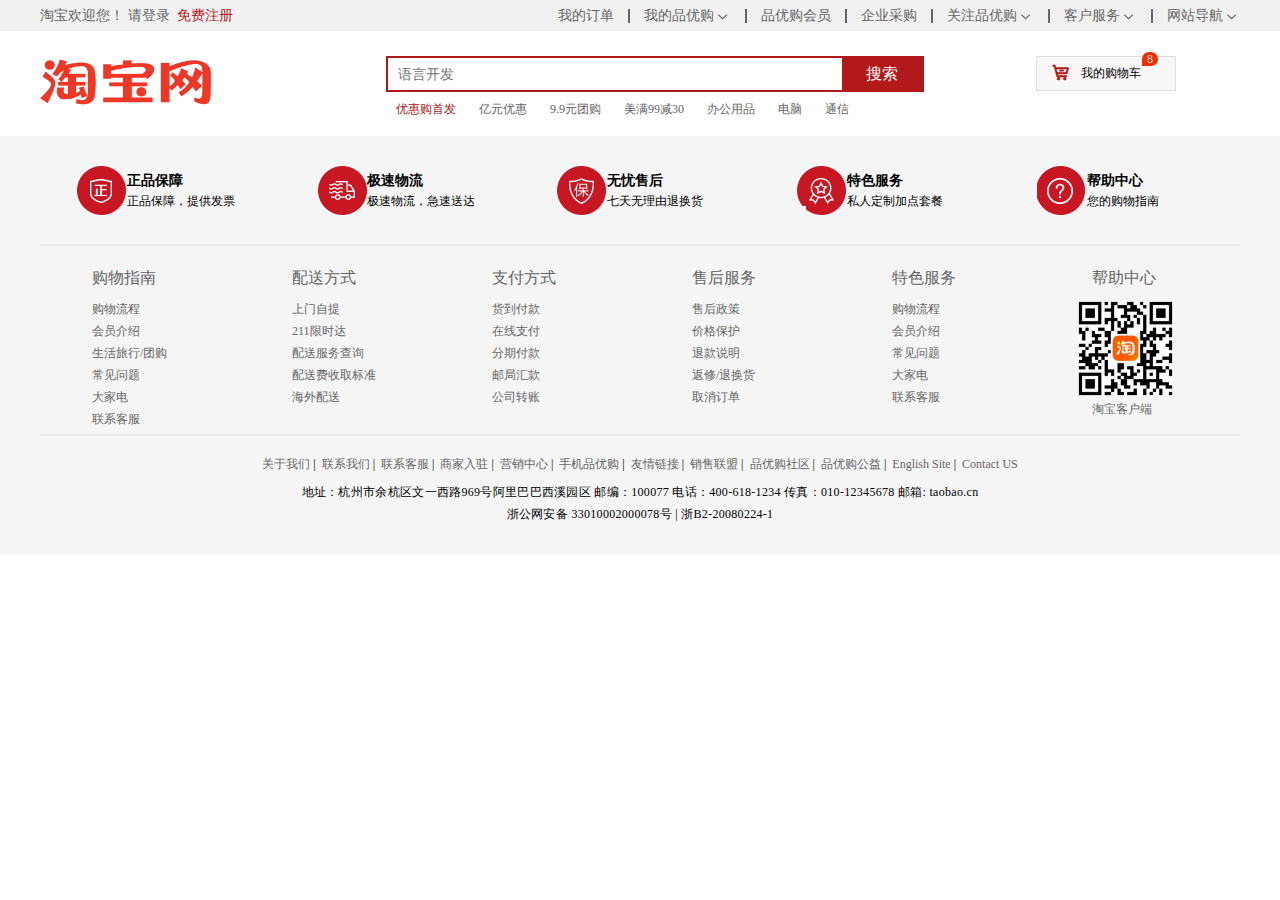
==== list.html @ 5410a911 "新增初始化list页面" ====
<!DOCTYPE html>
<html lang="en">

<head>
    <meta charset="UTF-8">
    <meta http-equiv="X-UA-Compatible" content="IE=edge">
    <meta name="viewport" content="width=device-width, initial-scale=1.0">
    <title>淘宝网-分类列表</title>
    <meta name="description"
        content="淘宝网 - 亚洲较大的网上交易平台，提供各类服饰、美容、家居、数码、话费/点卡充值… 数亿优质商品，同时提供担保交易(先收货后付款)等安全交易保障服务，并由商家提供退货承诺、破损补寄等消费者保障服务，让你安心享受网上购物乐趣！">
    <meta name="keyword" content="购物网站,团购,网上贸易,安全购物,电子商务">
    <link rel="short icon" href="favicon.ico">
    <link rel="stylesheet" href="css/base.css">
    <link rel="stylesheet" href="css/common.css">
    <link rel="stylesheet" href="css/list.css">
    <script src="http://at.alicdn.com/t/c/font_3820573_bttabifp97.js"></script>
    <script src="js/demo.js"></script>


</head>

<body>
    <!-- 快捷方式栏 -->
    <section class="shortcut">
        <div class="w">
            <div class="fl">
                <ul>
                    <li>淘宝欢迎您！&nbsp;</li>
                    <li><a href="#" class="style_gray">请登录&nbsp;&nbsp;</a><a href="#" class="style_red">免费注册</a>
                    </li>
                </ul>
            </div>
            <div class="fr">
                <ul>
                    <li>我的订单</li>
                    <li></li>
                    <li class="arrow_down">我的品优购</li>
                    <li></li>
                    <li>品优购会员</li>
                    <li></li>
                    <li>企业采购</li>
                    <li></li>
                    <li class="arrow_down">关注品优购</li>
                    <li></li>
                    <li class="arrow_down">客户服务</li>
                    <li></li>
                    <li class="arrow_down">网站导航</li>
                </ul>
            </div>
        </div>
    </section>
    <!-- 头部区域 -->
    <header class="header w">
        <div class="logo">
            <h1><a href="index.html" title="淘宝网-品质保障、轻松购物">淘宝网-品质保障、轻松购物</a></h1>
        </div>
        <!-- 搜索区域 -->
        <div class="search">
            <input type="text" placeholder="语言开发">
            <button>搜索</button>
        </div>
        <!-- 热词模块 -->
        <div class="hotword">
            <a href="#" class="style_red">优惠购首发</a>
            <a href="#">亿元优惠</a>
            <a href="#">9.9元团购</a>
            <a href="#">美满99减30</a>
            <a href="#">办公用品</a>
            <a href="#">电脑</a>
            <a href="#">通信</a>
        </div>
        <div class="shopcart">我的购物车
            <i class="count">8</i>
        </div>

    </header>






    <!-- 底部模块 -->
    <footer class="footer">
        <div class="w">
            <!-- 服务模块 -->
            <div class="mod_services">
                <ul>
                    <li>
                        <h5></h5>
                        <h4>正品保障</h4>
                        <p>正品保障，提供发票</p>
                    </li>
                    <li>
                        <h5></h5>
                        <h4>极速物流</h4>
                        <p>极速物流，急速送达</p>
                    </li>
                    <li>
                        <h5></h5>
                        <h4>无忧售后</h4>
                        <p>七天无理由退换货</p>
                    </li>
                    <li>
                        <h5></h5>
                        <h4>特色服务</h4>
                        <p>私人定制加点套餐</p>
                    </li>
                    <li>
                        <h5></h5>
                        <h4>帮助中心</h4>
                        <p>您的购物指南</p>
                    </li>
                </ul>
            </div>
            <!-- 购物指南 -->
            <div class="mod_help">
                <ul>
                    <li>
                        <dl>
                            <dt><a href="#">购物指南</a></dt>
                            <dd><a href="#">购物流程</a></dd>
                            <dd><a href="#">会员介绍</a></dd>
                            <dd><a href="#">生活旅行/团购</a></dd>
                            <dd><a href="#">常见问题</a></dd>
                            <dd><a href="#">大家电</a></dd>
                            <dd><a href="#">联系客服</a></dd>
                        </dl>
                    </li>
                    <li>
                        <dl>
                            <dt><a href="#">配送方式</a></dt>
                            <dd><a href="#">上门自提</a></dd>
                            <dd><a href="#">211限时达</a></dd>
                            <dd><a href="#">配送服务查询</a></dd>
                            <dd><a href="#">配送费收取标准</a></dd>
                            <dd><a href="#">海外配送</a></dd>
                        </dl>
                    </li>
                    <li>
                        <dl>
                            <dt><a href="#">支付方式</a></dt>
                            <dd><a href="#">货到付款</a></dd>
                            <dd><a href="#">在线支付</a></dd>
                            <dd><a href="#">分期付款</a></dd>
                            <dd><a href="#">邮局汇款</a></dd>
                            <dd><a href="#">公司转账</a></dd>
                        </dl>
                    </li>
                    <li>
                        <dl>
                            <dt><a href="#">售后服务</a></dt>
                            <dd><a href="#">售后政策</a></dd>
                            <dd><a href="#">价格保护</a></dd>
                            <dd><a href="#">退款说明</a></dd>
                            <dd><a href="#">返修/退换货</a></dd>
                            <dd><a href="#">取消订单</a></dd>
                        </dl>
                    </li>
                    <li>
                        <dl>
                            <dt><a href="#">特色服务</a></dt>
                            <dd><a href="#">购物流程</a></dd>
                            <dd><a href="#">会员介绍</a></dd>
                            <dd><a href="#">常见问题</a></dd>
                            <dd><a href="#">大家电</a></dd>
                            <dd><a href="#">联系客服</a></dd>
                        </dl>
                    </li>
                    <li>
                        <dl>
                            <dt><a href="#">帮助中心</a></dt>
                            <dd><img src="./images/二维码.png" alt="二维码"></dd>
                            <dd><a href="#">淘宝客户端</a></dd>
                        </dl>
                    </li>
                </ul>

            </div>
            <!-- 联系我们 -->
            <div class="mod_contact">
                <div class="link">
                    <a href="#">关于我们</a>&nbsp;|&nbsp;
                    <a href="#">联系我们</a>&nbsp;|&nbsp;
                    <a href="#">联系客服</a>&nbsp;|&nbsp;
                    <a href="#">商家入驻</a>&nbsp;|&nbsp;
                    <a href="#">营销中心</a>&nbsp;|&nbsp;
                    <a href="#">手机品优购</a>&nbsp;|&nbsp;
                    <a href="#">友情链接</a>&nbsp;|&nbsp;
                    <a href="#">销售联盟</a>&nbsp;|&nbsp;
                    <a href="#">品优购社区</a>&nbsp;|&nbsp;
                    <a href="#">品优购公益</a>&nbsp;|&nbsp;
                    <a href="#">English Site</a>&nbsp;|&nbsp;
                    <a href="#">Contact US</a>
                </div>
                <div class="copyright">
                    地址：杭州市余杭区文一西路969号阿里巴巴西溪园区 邮编：100077 电话：400-618-1234 传真：010-12345678 邮箱: taobao.cn <br>
                    浙公网安备 33010002000078号 | 浙B2-20080224-1
                </div>
            </div>
        </div>

    </footer>

</body>

</html>
---- css/base.css ----
/* 初始化样式 */

/* 清除内外边距 */
* {
    margin: 0;
    padding: 0;
    box-sizing: border-box;
}
/* 斜体不倾斜 */
em,i {
    font-style: normal;
}
/* 去除li的圆点 */
li {
    list-style: none;
}
/* 解决图片底部有缝隙问题 */
img {
    border: 0;
    vertical-align: middle;
}
/* 鼠标经过改为小手 */
button {
    cursor: pointer;
}
/* 清除a标签下划线 */
a {
    color: #666666;
    text-decoration: none;
}
a:hover {
    color: #b1191a;
}

/* "\5B8B\4F53"为宋体的Unicode码，防止CSS乱码 */
button,input {
    font-family: Microsoft Yahei "\5B8B\4F53";
    outline: none;
    border: 0;
}

/* 抗锯齿 */
body {
    -webkit-font-smoothing:antialiased;
}

/* 清除浮动 */
.clearfix::after {
    content: "";
    display: block;
    height: 0;
    clear: both;
    visibility: hidden;
}
---- css/common.css ----
/* 公共样式 */


/* 字体图标 */
@font-face {
    font-family: "iconfont";
    /* Project id 3891519 */
    src: url('../fonts/iconfont.woff2?t=1676177915421') format('woff2'),
        url('../fonts/iconfont.woff?t=1676177915421') format('woff'),
        url('../fonts/iconfont.ttf?t=1676177915421') format('truetype');
}

/* 版心 */
.w {
    margin: 0 auto;
    width: 1200px;
}

/* 导航栏 */
.shortcut {
    height: 31px;
    background-color: #f1f1f1;
    font-size: 14px;
    line-height: 31px;
    color: #666666;
}

.style_red {
    color: #b1191a;
}

/* .style_gray {
    color: #666666;
} */

.shortcut ul li {
    float: left;
}

.fl {
    float: left;
}

.fr {
    float: right;
}

.shortcut .fr ul :nth-child(even) {
    width: 2px;
    height: 14px;
    background-color: #666666;
    margin: 9px 14px 0 14px;
}

.shortcut li:hover,
.shortcut a:hover {
    color: #b1191a;
}

.arrow_down::after {
    content: '\e66f';
    font-family: "iconfont"!important;
    font-size: 17px;
    vertical-align: middle;
}

.header {
    position: relative;
    height: 105px;
}

.logo {
    position: absolute;
    top: 24px;
    width: 171px;
    height: 60px;
    font-size: 0px;
}

.logo a {
    display: inline-block;
    width: 171px;
    height: 60px;
    background: url(../images/logo.png) 0 0/171px 60px no-repeat;
}

.search {
    position: absolute;
    height: 36px;
    width: 538px;
    background-color: pink;
    top: 25px;
    left: 346px;
    border: 2px #b1191a solid;

}

.search input {
    float: left;
    height: 32px;
    width: 454px;
    padding-left: 10px;
    font-size: 14px;
}

.search button {
    float: left;
    height: 32px;
    width: 80px;
    background-color: #b1191a;
    color: #fff;
    font-size: 16px;
}

.hotword {
    position: absolute;
    top: 70px;
    left: 346px;
    color: #fff;
    font-size: 12px;
}

.hotword a {
    margin: 0 10px;
}

.shopcart {
    position: absolute;
    top: 25px;
    right: 64px;
    height: 35px;
    width: 140px;
    background-color: #f7f7f7;
    border: 1px solid #dfdfdf;
    line-height: 32px;
    text-align: center;
    font-size: 12px;
}

.shopcart::before {
    display: inline-block;
    content: '\e63e';
    font-family: "iconfont";
    margin-top: -2px;
    margin-right: 10px;
    font-size: 20px;
    font-weight: 600;
    color: #b1191a;
    vertical-align: middle;



}

.shopcart::after {
    content: '\e6a3';
    font-family: "iconfont";
    margin-left: 6px;
    color: #666666;

}

.count {
    position: absolute;
    padding: 0 5px;
    height: 14px;
    background-color: #F22E00;
    top: -5px;
    left: 105px;
    border-radius: 7px 7px 7px 0;
    color: #dfdfdf;
    line-height: 14px;
}

.nav {
    height: 47px;
    border-bottom: 2px solid #b1191a;
}

.dropdown {
    float: left;
    width: 210px;
    height: 45px;
    margin-top: 2px;
    background-color: #b1191a;
}

.navitems {
    float: left;
}

.dropdown dt {
    height: 100%;
    width: 100%;
    text-align: center;
    line-height: 45px;
    color: #fff;
    font-size: 16px;

}

.dropdown dd {
    /* display: none; */
    width: 100%;
    height: 465px;
    background-color: #c81623;
    padding-left: 2px;
}

.dropdown dd ul li {
    position: relative;
    height: 31px;
    width: 100%;
    padding-left: 10px;
    background-color: #c81623;
    line-height: 31px;
    color: #fff;

}

.dropdown dd ul li a {
    font-size: 14px;
    color: #fff;
    margin-right: 7px;

}

.dropdown dd ul li:hover {
    background-color: #fff;
    color: #c81623;

}

.dropdown dd ul li:hover a {
    color: #c81623;
}

.dropdown dd ul li::after {
    position: absolute;
    content: '\e6a3';
    top: 2px;
    right: 10px;
    font-family: "iconfont";
    font-size: 14px;
}

.navitems ul {
    margin-left: 20px;
}

.navitems ul li {
    float: left;
}

.navitems ul li a {
    height: 45px;
    padding: 0 24px;
    line-height: 45px;
    font-size: 16px;
}

footer {
    height: 418px;
    padding-top: 30px;
    background-color: #f5f5f5;
}

.mod_services {
    height: 80px;
    border-bottom: 2px solid #eae8e8;
}

.mod_services ul li {
    float: left;
    height: 50px;
    width: 240px;
}

.mod_services ul li h5 {
    float: left;
    margin-left: 37px;
    height: 50px;
    width: 50px;
    background-image: url(../images/icons.png);
}

.mod_services ul li:nth-child(1) h5 {
    background-position: -253px -3px;
}

.mod_services ul li:nth-child(2) h5 {
    background-position: -254px -54px;
}

.mod_services ul li:nth-child(3) h5 {
    background-position: -257px -106px;
}

.mod_services ul li:nth-child(4) h5 {
    background-position: -258px -157px;
}

.mod_services ul li:nth-child(5) h5 {
    background-position: -258px -209px;
}

.mod_services ul li h4 {
    margin-top: 6px;
    margin-bottom: 3px;
    font-weight: 600;
    font-size: 14px;
}

.mod_services ul li p {
    font-size: 12px;
}

.mod_help {
    height: 190px;
    padding-top: 22px;
    border-bottom: 2px solid #eae8e8;
}


.mod_help ul li {
    float: left;
    width: 200px;
    padding-left: 52px;
}

.mod_help ul li dt {
    font-size: 16px;
    margin-bottom: 12px;

}

.mod_help ul li dd {
    font-size: 12px;
    margin-bottom: 5px;
}

.mod_help ul:last-child img {
    width: 95px;
    height: 95px;
    margin-left: -14px;
}

.mod_contact {

    font-size: 12px;
    text-align: center;
}

.link {
    margin-top: 20px;
    margin-bottom: 8px;
}

.copyright {
    line-height: 22px;
    letter-spacing: .3px;
}
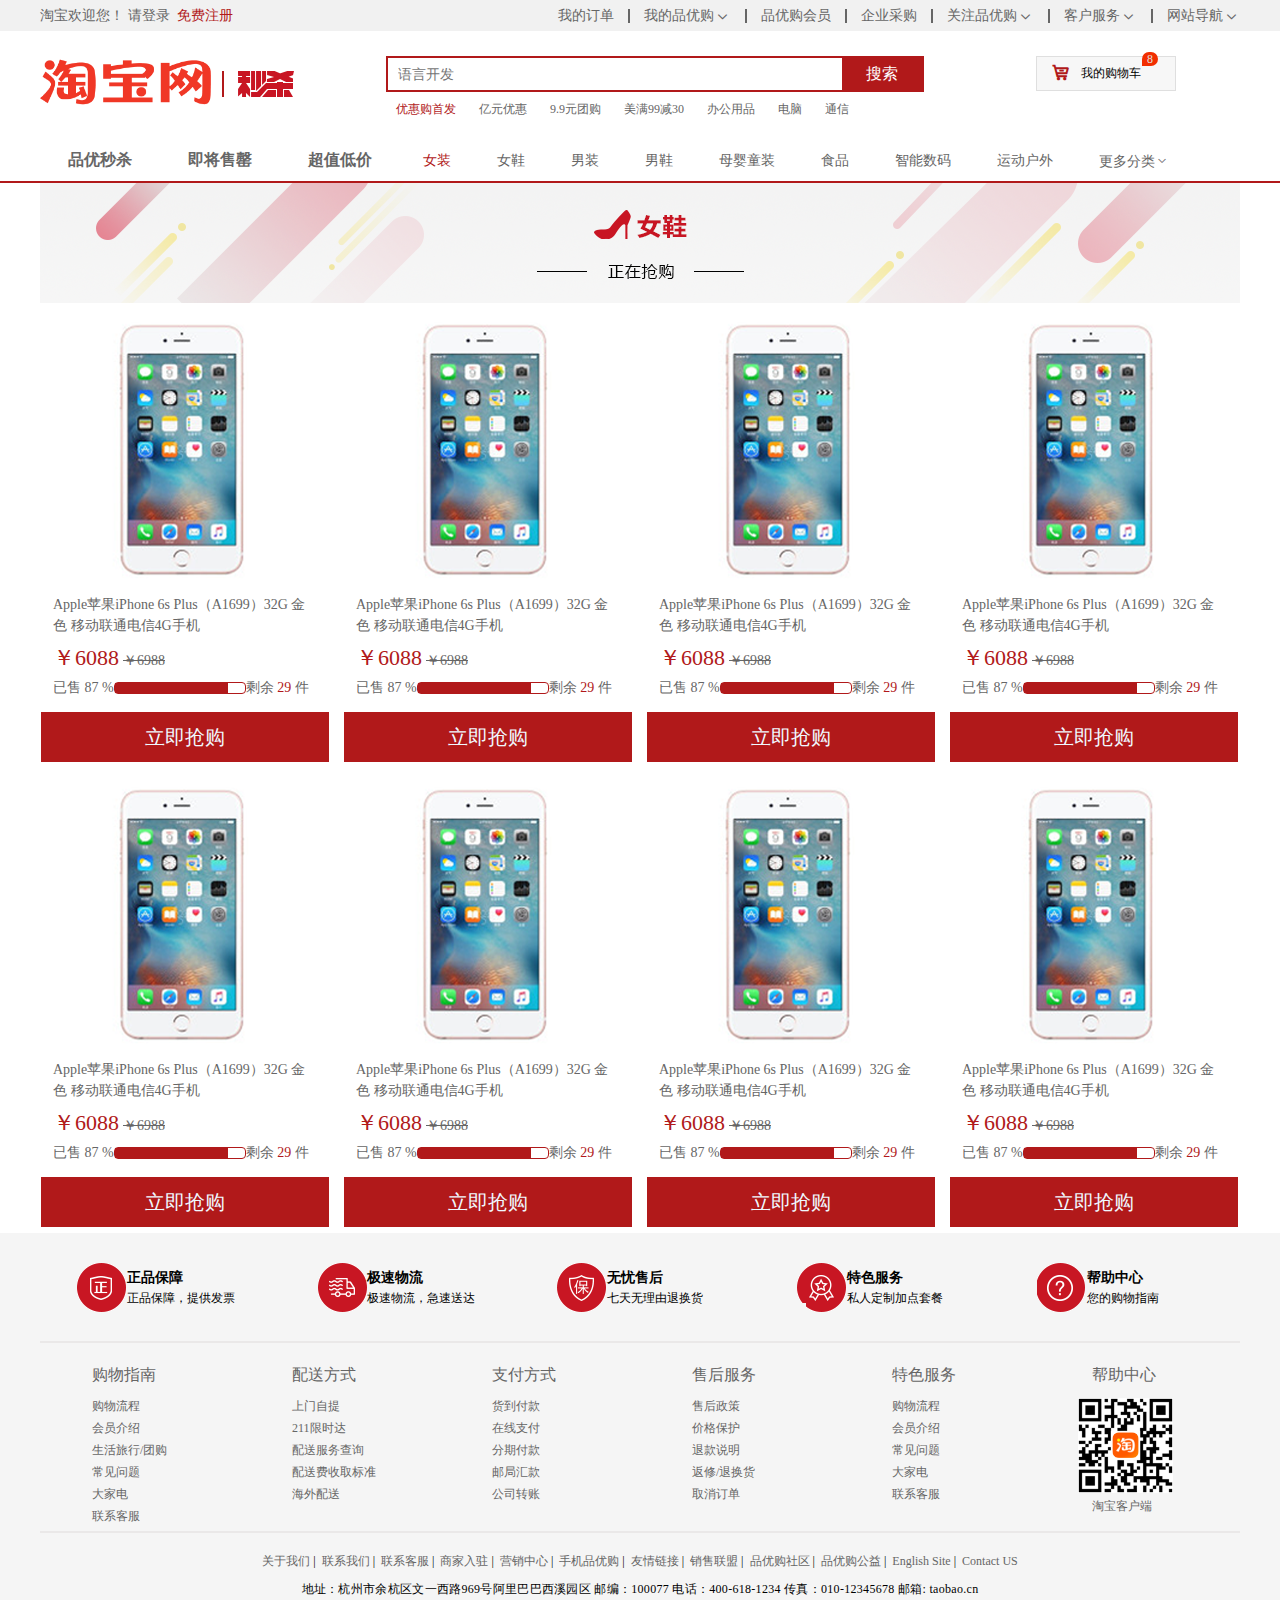
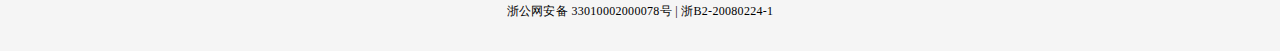
==== commit 470ec88d: "新增注册页" ====
--- a/list.html
+++ b/list.html
@@ -5,7 +5,7 @@
     <meta charset="UTF-8">
     <meta http-equiv="X-UA-Compatible" content="IE=edge">
     <meta name="viewport" content="width=device-width, initial-scale=1.0">
-    <title>淘宝网-分类列表</title>
+    <title>分类列表-淘宝网</title>
     <meta name="description"
         content="淘宝网 - 亚洲较大的网上交易平台，提供各类服饰、美容、家居、数码、话费/点卡充值… 数亿优质商品，同时提供担保交易(先收货后付款)等安全交易保障服务，并由商家提供退货承诺、破损补寄等消费者保障服务，让你安心享受网上购物乐趣！">
     <meta name="keyword" content="购物网站,团购,网上贸易,安全购物,电子商务">
@@ -54,6 +54,9 @@
         <div class="logo">
             <h1><a href="index.html" title="淘宝网-品质保障、轻松购物">淘宝网-品质保障、轻松购物</a></h1>
         </div>
+        <div class="seckill">
+            <img src="images/sk.png" alt="">
+        </div>
         <!-- 搜索区域 -->
         <div class="search">
             <input type="text" placeholder="语言开发">
@@ -74,6 +77,196 @@
         </div>
 
     </header>
+
+    <!-- 导航模块 -->
+    <nav class="nav">
+        <div class="w">
+            <div class="sk_list">
+                <ul>
+                    <li><a href="#">品优秒杀</a></li>
+                    <li><a href="#">即将售罄</a></li>
+                    <li><a href="#">超值低价</a></li>
+                </ul>
+            </div>
+            <div class="sk_content">
+                <ul>
+                    <li><a href="#" class="style_red">女装</a></li>
+                    <li><a href="#">女鞋</a></li>
+                    <li><a href="#">男装</a></li>
+                    <li><a href="#">男鞋</a></li>
+                    <li><a href="#">母婴童装</a></li>
+                    <li><a href="#">食品</a></li>
+                    <li><a href="#">智能数码</a></li>
+                    <li><a href="#">运动户外</a></li>
+                    <li><a href="#">更多分类</a></li>
+                </ul>
+            </div>
+        </div>
+    </nav>
+
+    <!-- 列表商品 -->
+    <div class="sk_container w">
+        <div class="sk_head">
+            <img src="upload/sk_bg.png" alt="">
+        </div>
+        <div class="sk_body">
+            <ul class="clearfix">
+                <li>
+                    <div class="phone_box">
+                        <img src="upload/phone.png" alt="">
+                        <div class="phone_box_body">
+                            <p>Apple苹果iPhone 6s Plus（A1699）32G 金色 移动联通电信4G手机</p>
+                            <span class="promotion">6088</span>
+                            <span class="original_price">6988</span>
+                            <div class="phone_count">
+                                <div class="sold">已售 <i>87</i> %</div>
+                                <div class="sold_box">
+                                    <div class="sold_count"></div>
+                                </div>
+                                <div class="surplus">剩余 <i>29</i> 件</div>
+                            </div>
+                        </div>
+                        <input type="button" value="立即抢购">
+                    </div>
+
+                </li>
+                <li>
+                    <div class="phone_box">
+                        <img src="upload/phone.png" alt="">
+                        <div class="phone_box_body">
+                            <p>Apple苹果iPhone 6s Plus（A1699）32G 金色 移动联通电信4G手机</p>
+                            <span class="promotion">6088</span>
+                            <span class="original_price">6988</span>
+                            <div class="phone_count">
+                                <div class="sold">已售 <i>87</i> %</div>
+                                <div class="sold_box">
+                                    <div class="sold_count"></div>
+                                </div>
+                                <div class="surplus">剩余 <i>29</i> 件</div>
+                            </div>
+                        </div>
+                        <input type="button" value="立即抢购">
+                    </div>
+
+                </li>
+                <li>
+                    <div class="phone_box">
+                        <img src="upload/phone.png" alt="">
+                        <div class="phone_box_body">
+                            <p>Apple苹果iPhone 6s Plus（A1699）32G 金色 移动联通电信4G手机</p>
+                            <span class="promotion">6088</span>
+                            <span class="original_price">6988</span>
+                            <div class="phone_count">
+                                <div class="sold">已售 <i>87</i> %</div>
+                                <div class="sold_box">
+                                    <div class="sold_count"></div>
+                                </div>
+                                <div class="surplus">剩余 <i>29</i> 件</div>
+                            </div>
+                        </div>
+                        <input type="button" value="立即抢购">
+                    </div>
+
+                </li>
+                <li>
+                    <div class="phone_box">
+                        <img src="upload/phone.png" alt="">
+                        <div class="phone_box_body">
+                            <p>Apple苹果iPhone 6s Plus（A1699）32G 金色 移动联通电信4G手机</p>
+                            <span class="promotion">6088</span>
+                            <span class="original_price">6988</span>
+                            <div class="phone_count">
+                                <div class="sold">已售 <i>87</i> %</div>
+                                <div class="sold_box">
+                                    <div class="sold_count"></div>
+                                </div>
+                                <div class="surplus">剩余 <i>29</i> 件</div>
+                            </div>
+                        </div>
+                        <input type="button" value="立即抢购">
+                    </div>
+
+                </li>
+                <li>
+                    <div class="phone_box">
+                        <img src="upload/phone.png" alt="">
+                        <div class="phone_box_body">
+                            <p>Apple苹果iPhone 6s Plus（A1699）32G 金色 移动联通电信4G手机</p>
+                            <span class="promotion">6088</span>
+                            <span class="original_price">6988</span>
+                            <div class="phone_count">
+                                <div class="sold">已售 <i>87</i> %</div>
+                                <div class="sold_box">
+                                    <div class="sold_count"></div>
+                                </div>
+                                <div class="surplus">剩余 <i>29</i> 件</div>
+                            </div>
+                        </div>
+                        <input type="button" value="立即抢购">
+                    </div>
+
+                </li>
+                <li>
+                    <div class="phone_box">
+                        <img src="upload/phone.png" alt="">
+                        <div class="phone_box_body">
+                            <p>Apple苹果iPhone 6s Plus（A1699）32G 金色 移动联通电信4G手机</p>
+                            <span class="promotion">6088</span>
+                            <span class="original_price">6988</span>
+                            <div class="phone_count">
+                                <div class="sold">已售 <i>87</i> %</div>
+                                <div class="sold_box">
+                                    <div class="sold_count"></div>
+                                </div>
+                                <div class="surplus">剩余 <i>29</i> 件</div>
+                            </div>
+                        </div>
+                        <input type="button" value="立即抢购">
+                    </div>
+
+                </li>
+                <li>
+                    <div class="phone_box">
+                        <img src="upload/phone.png" alt="">
+                        <div class="phone_box_body">
+                            <p>Apple苹果iPhone 6s Plus（A1699）32G 金色 移动联通电信4G手机</p>
+                            <span class="promotion">6088</span>
+                            <span class="original_price">6988</span>
+                            <div class="phone_count">
+                                <div class="sold">已售 <i>87</i> %</div>
+                                <div class="sold_box">
+                                    <div class="sold_count"></div>
+                                </div>
+                                <div class="surplus">剩余 <i>29</i> 件</div>
+                            </div>
+                        </div>
+                        <input type="button" value="立即抢购">
+                    </div>
+
+                </li>
+                <li>
+                    <div class="phone_box">
+                        <img src="upload/phone.png" alt="">
+                        <div class="phone_box_body">
+                            <p>Apple苹果iPhone 6s Plus（A1699）32G 金色 移动联通电信4G手机</p>
+                            <span class="promotion">6088</span>
+                            <span class="original_price">6988</span>
+                            <div class="phone_count">
+                                <div class="sold">已售 <i>87</i> %</div>
+                                <div class="sold_box">
+                                    <div class="sold_count"></div>
+                                </div>
+                                <div class="surplus">剩余 <i>29</i> 件</div>
+                            </div>
+                        </div>
+                        <input type="button" value="立即抢购">
+                    </div>
+
+                </li>
+            </ul>
+
+        </div>
+    </div>
 
 
 
--- a/css/list.css
+++ b/css/list.css
@@ -0,0 +1,144 @@
+/* 列表页样式 */
+.seckill {
+    position: absolute;
+    left: 182px;
+    top: 40px;
+    padding-left: 14px;
+    border-left: 2px solid #b1191a;
+}
+
+.sk_list {
+    float: left;
+}
+
+.sk_list ul li {
+    float: left;
+}
+
+.sk_list ul li a {
+    display: block;
+    height: 47px;
+    padding: 0 28px;
+    font-size: 16px;
+    font-weight: 600;
+    line-height: 47px;
+
+}
+
+.sk_content {
+    float: left;
+}
+
+.sk_content ul li {
+    float: left;
+}
+
+.sk_content ul li a {
+    display: block;
+    height: 47px;
+    padding: 0 23px;
+    font-size: 14px;
+    line-height: 50px;
+}
+
+.sk_content ul li:last-child a::after {
+    content: '\e66f';
+    font-family: "iconfont";
+
+}
+
+.sk_body {
+    width: 1200px;
+}
+
+.sk_body ul li {
+    float: left;
+    margin-right: 13px;
+    margin-bottom: 7px;
+}
+
+.sk_body ul li:nth-child(4n) {
+    margin-right: 0;
+}
+
+.phone_box {
+    height: 458px;
+    width: 290px;
+    background-color: #fff;
+    border: 1px solid transparent;
+}
+
+.phone_box:hover {
+    border: 1px solid #b1191a;
+}
+
+.phone_box img {
+    display: block;
+    margin: 0 auto;
+}
+
+
+.phone_box_body {
+    padding: 0 12px;
+
+}
+
+.phone_box_body p {
+    margin-bottom: 7px;
+    font-size: 14px;
+    line-height: 21px;
+    color: #666666;
+}
+
+.promotion {
+    font-size: 22px;
+    color: #b1191a;
+}
+
+.original_price {
+    font-size: 14px;
+    text-decoration: line-through;
+    color: #666666;
+}
+
+.phone_box_body>span::before {
+    content: '￥';
+}
+
+.phone_count div {
+    float: left;
+    font-size: 14px;
+    color: #666666;
+}
+
+
+.surplus i {
+    color: #b1191a;
+}
+
+.phone_count {
+    margin-top: 6px;
+}
+
+.sold_box {
+    width: 132px;
+    height: 12px;
+    border: 1px solid #b1191a;
+    border-radius: 4px;
+    margin-top: 3px;
+}
+
+.sold_count {
+    width: 87%;
+    height: 10px;
+    background-color: #b1191a;
+}
+
+.phone_box input {
+    width: 100%;
+    height: 50px;
+    margin-top: 15px;
+    background-color: #b1191a;
+    color: aliceblue;
+    font-size: 20px;
+}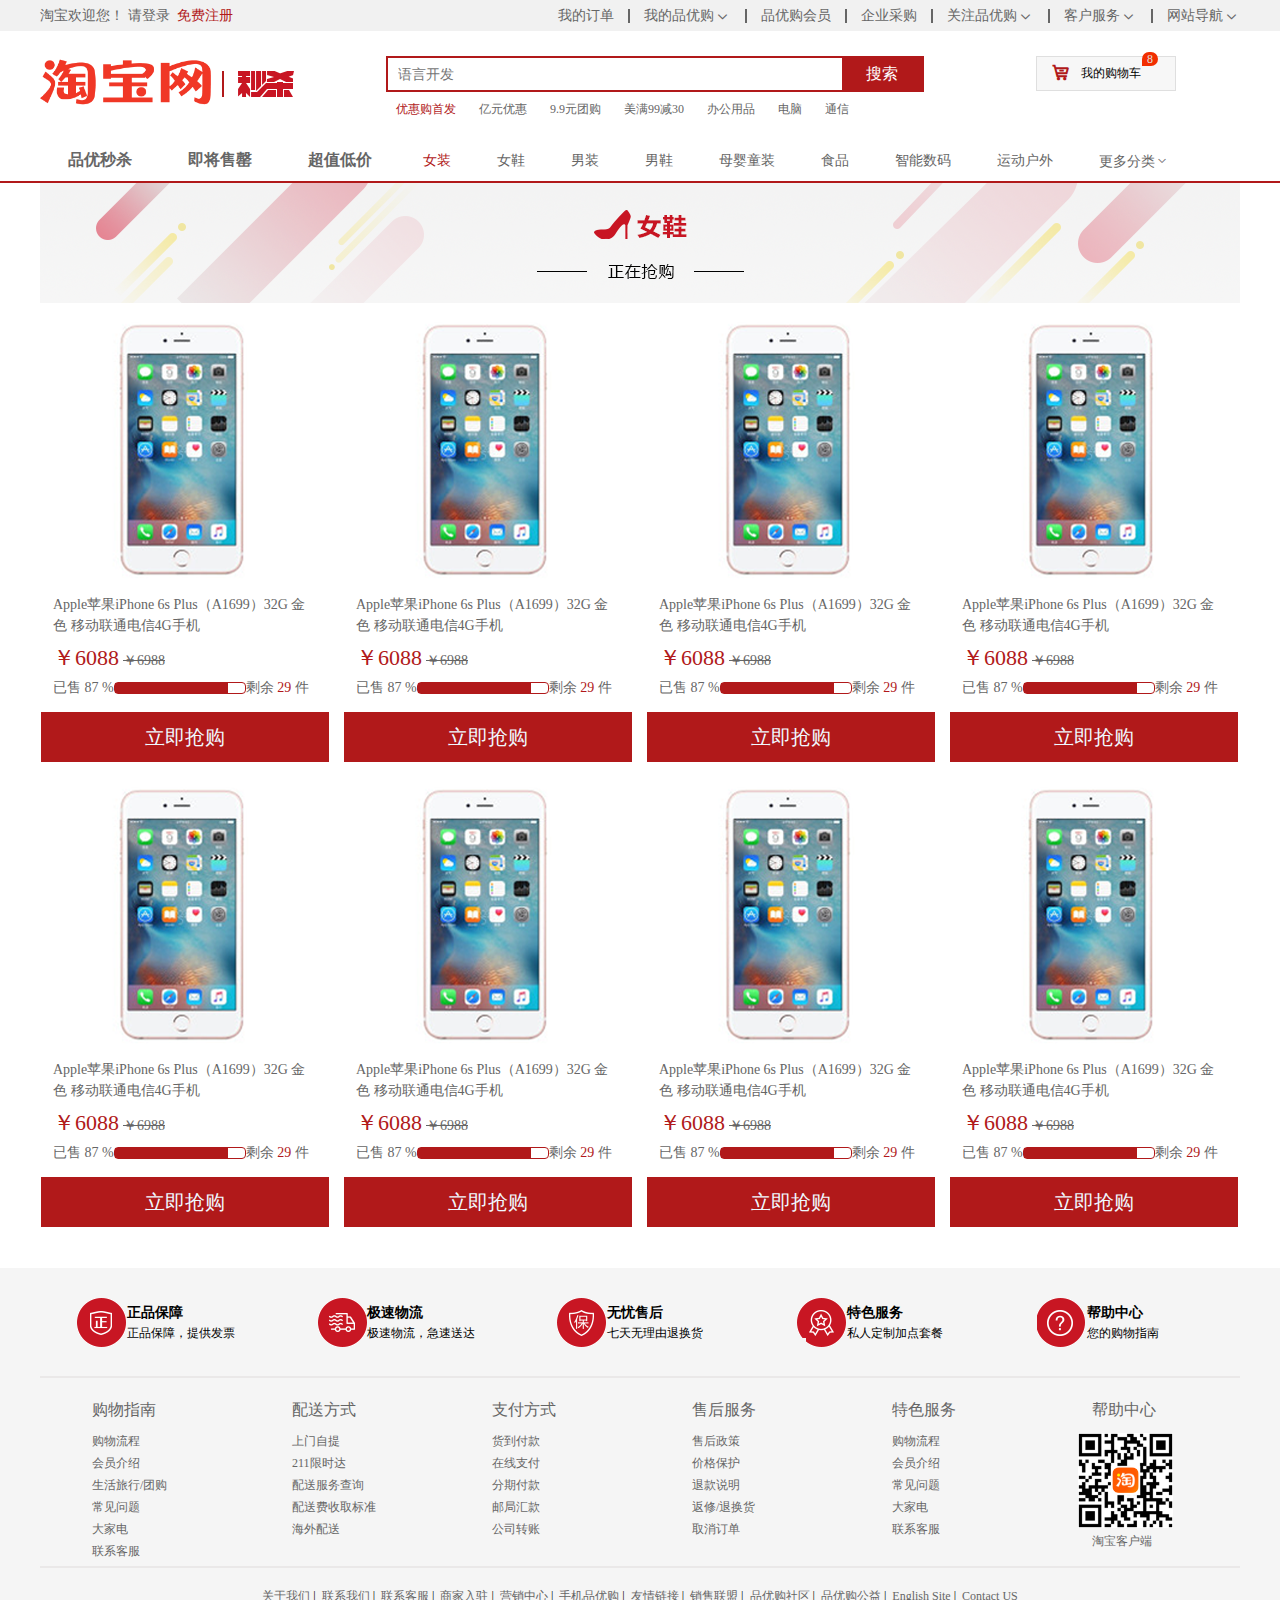
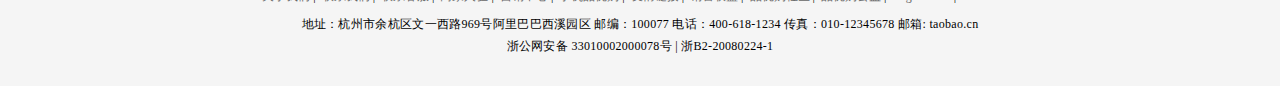
==== commit c73928cf: "修复list页面无法跳转注册问题" ====
--- a/list.html
+++ b/list.html
@@ -26,7 +26,8 @@
             <div class="fl">
                 <ul>
                     <li>淘宝欢迎您！&nbsp;</li>
-                    <li><a href="#" class="style_gray">请登录&nbsp;&nbsp;</a><a href="#" class="style_red">免费注册</a>
+                    <li><a href="#" class="style_gray">请登录&nbsp;&nbsp;</a><a href="register.html"
+                            class="style_red">免费注册</a>
                     </li>
                 </ul>
             </div>
--- a/css/common.css
+++ b/css/common.css
@@ -262,6 +262,7 @@
 footer {
     height: 418px;
     padding-top: 30px;
+    margin-top: 35px;
     background-color: #f5f5f5;
 }
 
